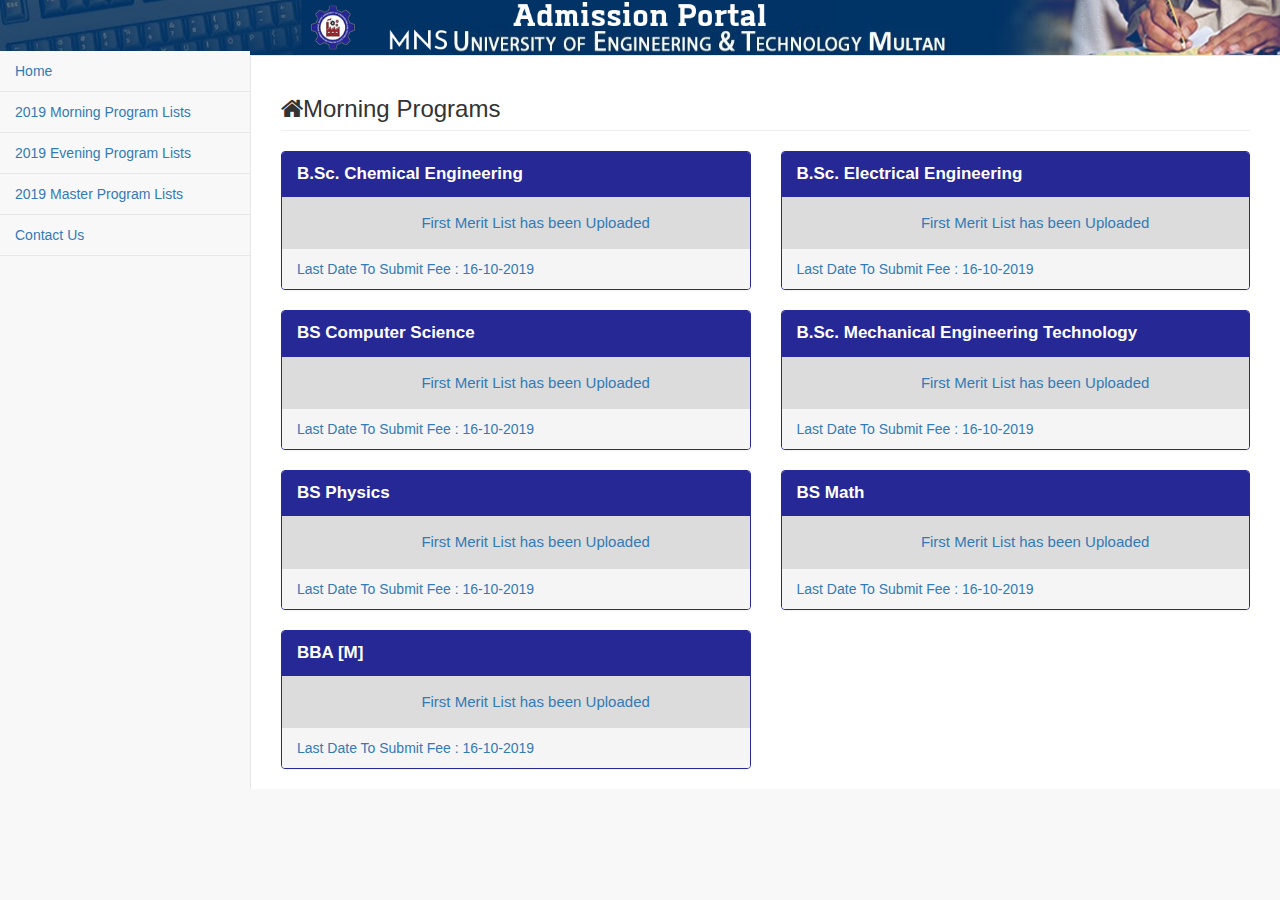
==== index.html @ c058bd69 "code prettify" ====
<html xmlns="http://www.w3.org/1999/xhtml">
<head id="Head1">
  <meta name="generator" content="HTML Tidy for HTML5 (experimental) for Windows https://github.com/w3c/tidy-html5/tree/c63cc39" />
  <meta charset="utf-8" />
  <meta http-equiv="X-UA-Compatible" content="IE=edge" />
  <meta name="viewport" content="width=device-width, initial-scale=1" />
  <meta name="description" />
  <meta name="author" />

  <title>MNS UET Admission Portal</title>
  <link href="favicon.ico" rel="shortcut icon" type="image/x" />
  <script type="text/javascript" src="./jquery.js">
</script>
  <meta name="google" value="notranslate" />
  <meta name="Discription" lang="en" content=
  "Admission MNS UET,MNS UET Admission,Admission of MNSUET,MNSUET Website,MNSUET Admission Website,Admission Website,Online Admission,Admission,mnsuet multan Admission,uet multan Admission portal,Admission Portal of MNSUET,Admission Portal" />
  <meta name="Keyword" lang="en" content="Admission of MNSUET" />
  <meta name="Keyword2" lang="en" content="MNSUET Admission" />
  <meta name="Keyword3" content="MNSUET Admission WebSite" />
  <meta name="Keyword4" lang="en" content="MNSUET Admission WebSite" />
  <meta name="Keyword5" lang="en" content="MNSUET Admission Site" />
  <meta name="Keyword6" lang="en" content="MNSUET Admission WebSite" />
  <meta name="Keyword7" lang="en" content="MNSUET Admission WebSite" />
  <meta name="Keyword38" lang="en" content="MNSUET Admission WebSite" />
  <meta name="Keyword39" lang="en" content="MNSUET Admission WebSite" />
  <meta name="Keyword30" lang="en" content="MNSUET Admission WebSite" />
  <meta name="Keyword31" lang="en" content="MNSUET Admission portal" />
  <meta property="og:title" content=" MNS UET Multan" />
  <meta property="og:image" content="https://admission.mnsuet.edu.pk/logo.png" />
  <meta property="og:type" content="website" />
  <meta property="og:url" content="https://admission.mnsuet.edu.pk" />
  <meta property="og:description" content="Undergraduate &amp; Masters Admission - MNS UET Multan" />
  <meta property="twitter:card" content="summary_large_image" />
  <style type="text/css">
/*<![CDATA[*/
  .imgChallanForm img{
      height:100px;
      width:100px;
      }
      .path
      {
          display:none;
          }
  /*]]>*/
  </style><!-- Global site tag (gtag.js) - Google Analytics -->

  <script async="" src="https://www.googletagmanager.com/gtag/js?id=UA-106781518-11">
</script>
  <script>
<![CDATA[
  window.dataLayer = window.dataLayer || [];
  function gtag(){dataLayer.push(arguments);}
  gtag('js', new Date());

  gtag('config', 'UA-106781518-11');
  ]]>
  </script>
  <script language="javascript" type="text/javascript">
//<![CDATA[

       function isNumberKey(evt) {
           var charCode = (evt.which) ? evt.which : event.keyCode
           if (charCode != 46 && charCode > 31
            && (charCode < 48 || charCode > 57))
               return false;

           return true;
       }
         
  //]]>
  </script><!-- Bootstrap Core CSS -->
  <link href="css/bootstrap.min.css" rel="stylesheet" /><!-- MetisMenu CSS -->
  <link href="css/metisMenu.min.css" rel="stylesheet" /><!-- Custom CSS -->
  <link href="css/alicss.css" rel="stylesheet" /><!-- Morris Charts CSS -->
  <link href="css/morris.css" rel="stylesheet" /><!-- Custom Fonts -->
  <link href="icon/css/font-awesome.min.css" rel="stylesheet" />
</head>

<body>
  <form method="post" action="./Default.aspx" id="form1">
    <div id="wrapper">
      <nav class="navbar navbar-default navbar-static-top" role="navigation" style="margin-bottom: 0">
        <div class="navbar-header">
          <span><img src="./alihusnain.png" style="width: 100%;" alt="MNS UET Multan" /></span>
        </div><!-- /.navbar-top-links -->

        <div class="navbar-default sidebar" role="navigation">
          <div class="sidebar-nav navbar-collapse">
            <ul class="nav" id="side-menu">
              <li class=" hidden sidebar-search">
                <div class="input-group custom-search-form"></div><!-- /input-group -->
              </li>

              <li>
                <a href="index.html">Home</a>
              </li>

              <li>
                <a href="index.html">2019 Morning Program Lists</a>
              </li>

              <li>
                <a href="evening.html">2019 Evening Program Lists</a>
              </li>

              <li>
                <a href="msc.html">2019 Master Program Lists</a>
              </li>

              <li>
                <a href="https://chemical.mnsuet.edu.pk/contact/">Contact Us</a>
              </li>
            </ul>
          </div>
        </div>
      </nav><!-- /.sidebar-collapse -->
    </div>

    <div class="main">
      <div id="page-wrapper">
        <div class="row">
          <div class="col-lg-12 col-md-12">
            <h3 class="page-header"><i class="fa fa-home"><span style="font-family:Arial">Morning Programs</span></i></h3>
          </div><!-- /.col-lg-12 -->
        </div>

        <div class="row">
          <!-- /.startbox -->

          <div class="col-lg-6 col-md-6">
            <div class="panel panel-green">
              <div class="panel-heading" style="font-size:17px; font-weight:bold">
                B.Sc. Chemical Engineering
              </div>

              <div class="panel-body" style="background:gainsboro;">
                <div class="col-xs-3"></div>

                <div class="col-xs-9 text-left">
                  <div style="font-size: 15px;">
                    <a href="https://github.com/alihusnainarshad/admissionportal/raw/master/1/merit_list%20chemical%20engg.pdf"
                    target="_blank">First Merit List has been Uploaded</a><br />
                  </div>
                </div>
              </div>

              <div class="panel-footer" style="color: #337ab7;">
                <span class="pull-left">Last Date To Submit Fee : 16-10-2019</span>

                <div class="clearfix"></div>
              </div>
            </div>
          </div><!-- /.endbox -->
          <!-- /.startbox -->

          <div class="col-lg-6 col-md-6">
            <div class="panel panel-green">
              <div class="panel-heading" style="font-size:17px; font-weight:bold">
                B.Sc. Electrical Engineering
              </div>

              <div class="panel-body" style="background:gainsboro;">
                <div class="col-xs-3"></div>

                <div class="col-xs-9 text-left">
                  <div style="font-size: 15px;">
                    <a href="https://github.com/alihusnainarshad/admissionportal/raw/master/1/merit_list%20electrical%20engg.pdf"
                    target="_blank">First Merit List has been Uploaded</a><br />
                  </div>
                </div>
              </div>

              <div class="panel-footer" style="color: #337ab7;">
                <span class="pull-left">Last Date To Submit Fee : 16-10-2019</span>

                <div class="clearfix"></div>
              </div>
            </div>
          </div><!-- /.endbox -->
          <!-- /.startbox -->

          <div class="col-lg-6 col-md-6">
            <div class="panel panel-green">
              <div class="panel-heading" style="font-size:17px; font-weight:bold">
                BS Computer Science
              </div>

              <div class="panel-body" style="background:gainsboro;">
                <div class="col-xs-3"></div>

                <div class="col-xs-9 text-left">
                  <div style="font-size: 15px;">
                    <a href="https://github.com/alihusnainarshad/admissionportal/raw/master/1/merit_list%20bscs%20m.pdf" target=
                    "_blank">First Merit List has been Uploaded</a><br />
                  </div>
                </div>
              </div>

              <div class="panel-footer" style="color: #337ab7;">
                <span class="pull-left">Last Date To Submit Fee : 16-10-2019</span>

                <div class="clearfix"></div>
              </div>
            </div>
          </div><!-- /.endbox -->
          <!-- /.startbox -->

          <div class="col-lg-6 col-md-6">
            <div class="panel panel-green">
              <div class="panel-heading" style="font-size:17px; font-weight:bold">
                B.Sc. Mechanical Engineering Technology
              </div>

              <div class="panel-body" style="background:gainsboro;">
                <div class="col-xs-3"></div>

                <div class="col-xs-9 text-left">
                  <div style="font-size: 15px;">
                    <a href="https://github.com/alihusnainarshad/admissionportal/raw/master/1/merit_list%20bsc%20mech%20tech.pdf"
                    target="_blank">First Merit List has been Uploaded</a><br />
                  </div>
                </div>
              </div>

              <div class="panel-footer" style="color: #337ab7;">
                <span class="pull-left">Last Date To Submit Fee : 16-10-2019</span>

                <div class="clearfix"></div>
              </div>
            </div>
          </div><!-- /.endbox -->
          <!-- /.startbox -->

          <div class="col-lg-6 col-md-6">
            <div class="panel panel-green">
              <div class="panel-heading" style="font-size:17px; font-weight:bold">
                BS Physics
              </div>

              <div class="panel-body" style="background:gainsboro;">
                <div class="col-xs-3"></div>

                <div class="col-xs-9 text-left">
                  <div style="font-size: 15px;">
                    <a href="https://github.com/alihusnainarshad/admissionportal/raw/master/1/merit_list%20bs%20physics.pdf"
                    target="_blank">First Merit List has been Uploaded</a><br />
                  </div>
                </div>
              </div>

              <div class="panel-footer" style="color: #337ab7;">
                <span class="pull-left">Last Date To Submit Fee : 16-10-2019</span>

                <div class="clearfix"></div>
              </div>
            </div>
          </div><!-- /.endbox -->
          <!-- /.startbox -->

          <div class="col-lg-6 col-md-6">
            <div class="panel panel-green">
              <div class="panel-heading" style="font-size:17px; font-weight:bold">
                BS Math
              </div>

              <div class="panel-body" style="background:gainsboro;">
                <div class="col-xs-3"></div>

                <div class="col-xs-9 text-left">
                  <div style="font-size: 15px;">
                    <a href="https://github.com/alihusnainarshad/admissionportal/raw/master/1/merit_list%20bs%20maths.pdf" target=
                    "_blank">First Merit List has been Uploaded</a><br />
                  </div>
                </div>
              </div>

              <div class="panel-footer" style="color: #337ab7;">
                <span class="pull-left">Last Date To Submit Fee : 16-10-2019</span>

                <div class="clearfix"></div>
              </div>
            </div>
          </div><!-- /.endbox -->
          <!-- /.startbox -->

          <div class="col-lg-6 col-md-6">
            <div class="panel panel-green">
              <div class="panel-heading" style="font-size:17px; font-weight:bold">
                BBA [M]
              </div>

              <div class="panel-body" style="background:gainsboro;">
                <div class="col-xs-3"></div>

                <div class="col-xs-9 text-left">
                  <div style="font-size: 15px;">
                    <a href="https://github.com/alihusnainarshad/admissionportal/raw/master/1/merit_list%20bba.pdf" target=
                    "_blank">First Merit List has been Uploaded</a><br />
                  </div>
                </div>
              </div>

              <div class="panel-footer" style="color: #337ab7;">
                <span class="pull-left">Last Date To Submit Fee : 16-10-2019</span>

                <div class="clearfix"></div>
              </div>
            </div>
          </div><!-- /.endbox -->
        </div>
      </div>
    </div>
  </form>
</body>
</html>
---- css/metisMenu.min.css ----
.arrow{float:right;line-height:1.42857}.glyphicon.arrow:before{content:"\e079"}.active>a>.glyphicon.arrow:before{content:"\e114"}.fa.arrow:before{content:"\f104"}.active>a>.fa.arrow:before{content:"\f107"}.plus-times{float:right}.fa.plus-times:before{content:"\f067"}.active>a>.fa.plus-times{filter:progid:DXImageTransform.Microsoft.BasicImage(rotation=1);-webkit-transform:rotate(45deg);-moz-transform:rotate(45deg);-ms-transform:rotate(45deg);-o-transform:rotate(45deg);transform:rotate(45deg)}.plus-minus{float:right}.fa.plus-minus:before{content:"\f067"}.active>a>.fa.plus-minus:before{content:"\f068"}
.blink {
  animation: blink-animation 1s steps(5, start) infinite;
  -webkit-animation: blink-animation 1s steps(5, start) infinite;
}
@keyframes blink-animation {
  to {
    visibility: hidden;
  }
}
@-webkit-keyframes blink-animation {
  to {
    visibility: hidden;
  }
}
---- css/alicss.css ----
/*!
 * Start Bootstrap - SB Admin 2 v3.3.7+1 (http://startbootstrap.com/template-overviews/sb-admin-2)
 * Copyright 2013-2016 Start Bootstrap
 * Licensed under MIT (https://github.com/BlackrockDigital/startbootstrap/blob/gh-pages/LICENSE)
 */
body {
  background-color: #f8f8f8;
}
#wrapper {
  width: 100%;
}
#page-wrapper {
  padding: 0 15px;
  min-height: 568px;
  background-color: white;
}
@media (min-width: 768px) {
  #page-wrapper {
    position: inherit;
    margin: 0 0 0 250px;
    padding: 0 30px;
    border-left: 1px solid #e7e7e7;
  }
}
.navbar-top-links {
  margin-right: 0;
}
.navbar-top-links li {
  display: inline-block;
}
.navbar-top-links li:last-child {
  margin-right: 15px;
}
.navbar-top-links li a {
  padding: 15px;
  min-height: 50px;
}
.navbar-top-links .dropdown-menu li {
  display: block;
}
.navbar-top-links .dropdown-menu li:last-child {
  margin-right: 0;
}
.navbar-top-links .dropdown-menu li a {
  padding: 3px 20px;
  min-height: 0;
}
.navbar-top-links .dropdown-menu li a div {
  white-space: normal;
}
.navbar-top-links .dropdown-messages,
.navbar-top-links .dropdown-tasks,
.navbar-top-links .dropdown-alerts {
  width: 310px;
  min-width: 0;
}
.navbar-top-links .dropdown-messages {
  margin-left: 5px;
}
.navbar-top-links .dropdown-tasks {
  margin-left: -59px;
}
.navbar-top-links .dropdown-alerts {
  margin-left: -123px;
}
.navbar-top-links .dropdown-user {
  right: 0;
  left: auto;
}
.sidebar .sidebar-nav.navbar-collapse {
  padding-left: 0;
  padding-right: 0;
}
.sidebar .sidebar-search {
  padding: 15px;
}
.sidebar ul li {
  border-bottom: 1px solid #e7e7e7;
}
.sidebar ul li a.active {
  background-color: #eeeeee;
}
.sidebar .arrow {
  float: right;
}
.sidebar .fa.arrow:before {
  content: "\f104";
}
.sidebar .active > a > .fa.arrow:before {
  content: "\f107";
}
.sidebar .nav-second-level li,
.sidebar .nav-third-level li {
  border-bottom: none !important;
}
.sidebar .nav-second-level li a {
  padding-left: 37px;
}
.sidebar .nav-third-level li a {
  padding-left: 52px;
}
@media (min-width: 768px) {
  .sidebar {
    z-index: 1;
    position: absolute;
    width: 250px;
    margin-top: 51px;
  }
  .navbar-top-links .dropdown-messages,
  .navbar-top-links .dropdown-tasks,
  .navbar-top-links .dropdown-alerts {
    margin-left: auto;
  }
}
.btn-outline {
  color: inherit;
  background-color: transparent;
  transition: all .5s;
}
.btn-primary.btn-outline {
  color: #428bca;
}
.btn-success.btn-outline {
  color: #5cb85c;
}
.btn-info.btn-outline {
  color: #5bc0de;
}
.btn-warning.btn-outline {
  color: #f0ad4e;
}
.btn-danger.btn-outline {
  color: #d9534f;
}
.btn-primary.btn-outline:hover,
.btn-success.btn-outline:hover,
.btn-info.btn-outline:hover,
.btn-warning.btn-outline:hover,
.btn-danger.btn-outline:hover {
  color: white;
}
.chat {
  margin: 0;
  padding: 0;
  list-style: none;
}
.chat li {
  margin-bottom: 10px;
  padding-bottom: 5px;
  border-bottom: 1px dotted #999999;
}
.chat li.left .chat-body {
  margin-left: 60px;
}
.chat li.right .chat-body {
  margin-right: 60px;
}
.chat li .chat-body p {
  margin: 0;
}
.panel .slidedown .glyphicon,
.chat .glyphicon {
  margin-right: 5px;
}
.chat-panel .panel-body {
  height: 350px;
  overflow-y: scroll;
}
.login-panel {
  margin-top: 25%;
}
.flot-chart {
  display: block;
  height: 400px;
}
.flot-chart-content {
  width: 100%;
  height: 100%;
}
table.dataTable thead .sorting,
table.dataTable thead .sorting_asc,
table.dataTable thead .sorting_desc,
table.dataTable thead .sorting_asc_disabled,
table.dataTable thead .sorting_desc_disabled {
  background: transparent;
}
table.dataTable thead .sorting_asc:after {
  content: "\f0de";
  float: right;
  font-family: fontawesome;
}
table.dataTable thead .sorting_desc:after {
  content: "\f0dd";
  float: right;
  font-family: fontawesome;
}
table.dataTable thead .sorting:after {
  content: "\f0dc";
  float: right;
  font-family: fontawesome;
  color: rgba(50, 50, 50, 0.5);
}
.btn-circle {
  width: 30px;
  height: 30px;
  padding: 6px 0;
  border-radius: 15px;
  text-align: center;
  font-size: 12px;
  line-height: 1.428571429;
}
.btn-circle.btn-lg {
  width: 50px;
  height: 50px;
  padding: 10px 16px;
  border-radius: 25px;
  font-size: 18px;
  line-height: 1.33;
}
.btn-circle.btn-xl {
  width: 70px;
  height: 70px;
  padding: 10px 16px;
  border-radius: 35px;
  font-size: 24px;
  line-height: 1.33;
}
.show-grid [class^="col-"] {
  padding-top: 10px;
  padding-bottom: 10px;
  border: 1px solid #ddd;
  background-color: #eee !important;
}
.show-grid {
  margin: 15px 0;
}
.huge {
  font-size: 40px;
}
.panel-green {
  border-color: #262895;
}
.panel-green > .panel-heading {
  border-color: #262895;
  color: white;
  background-color: #262895;
}
.panel-green > a {
  color: #262895;
}
.panel-green > a:hover {
  color: #3d8b3d;
}
.panel-red {
  border-color: #d9534f;
}
.panel-red > .panel-heading {
  border-color: #d9534f;
  color: white;
  background-color: #d9534f;
}
.panel-red > a {
  color: #d9534f;
}
.panel-red > a:hover {
  color: #b52b27;
}
.panel-yellow {
  border-color: #f0ad4e;
}
.panel-yellow > .panel-heading {
  border-color: #f0ad4e;
  color: white;
  background-color: #f0ad4e;
}
.panel-yellow > a {
  color: #f0ad4e;
}
.panel-yellow > a:hover {
  color: #df8a13;
}
.timeline {
  position: relative;
  padding: 20px 0 20px;
  list-style: none;
}
.timeline:before {
  content: " ";
  position: absolute;
  top: 0;
  bottom: 0;
  left: 50%;
  width: 3px;
  margin-left: -1.5px;
  background-color: #eeeeee;
}
.timeline > li {
  position: relative;
  margin-bottom: 20px;
}
.timeline > li:before,
.timeline > li:after {
  content: " ";
  display: table;
}
.timeline > li:after {
  clear: both;
}
.timeline > li:before,
.timeline > li:after {
  content: " ";
  display: table;
}
.timeline > li:after {
  clear: both;
}
.timeline > li > .timeline-panel {
  float: left;
  position: relative;
  width: 46%;
  padding: 20px;
  border: 1px solid #d4d4d4;
  border-radius: 2px;
  -webkit-box-shadow: 0 1px 6px rgba(0, 0, 0, 0.175);
  box-shadow: 0 1px 6px rgba(0, 0, 0, 0.175);
}
.timeline > li > .timeline-panel:before {
  content: " ";
  display: inline-block;
  position: absolute;
  top: 26px;
  right: -15px;
  border-top: 15px solid transparent;
  border-right: 0 solid #ccc;
  border-bottom: 15px solid transparent;
  border-left: 15px solid #ccc;
}
.timeline > li > .timeline-panel:after {
  content: " ";
  display: inline-block;
  position: absolute;
  top: 27px;
  right: -14px;
  border-top: 14px solid transparent;
  border-right: 0 solid #fff;
  border-bottom: 14px solid transparent;
  border-left: 14px solid #fff;
}
.timeline > li > .timeline-badge {
  z-index: 100;
  position: absolute;
  top: 16px;
  left: 50%;
  width: 50px;
  height: 50px;
  margin-left: -25px;
  border-radius: 50% 50% 50% 50%;
  text-align: center;
  font-size: 1.4em;
  line-height: 50px;
  color: #fff;
  background-color: #999999;
}
.timeline > li.timeline-inverted > .timeline-panel {
  float: right;
}
.timeline > li.timeline-inverted > .timeline-panel:before {
  right: auto;
  left: -15px;
  border-right-width: 15px;
  border-left-width: 0;
}
.timeline > li.timeline-inverted > .timeline-panel:after {
  right: auto;
  left: -14px;
  border-right-width: 14px;
  border-left-width: 0;
}
.timeline-badge.primary {
  background-color: #2e6da4 !important;
}
.timeline-badge.success {
  background-color: #3f903f !important;
}
.timeline-badge.warning {
  background-color: #f0ad4e !important;
}
.timeline-badge.danger {
  background-color: #d9534f !important;
}
.timeline-badge.info {
  background-color: #5bc0de !important;
}
.timeline-title {
  margin-top: 0;
  color: inherit;
}
.timeline-body > p,
.timeline-body > ul {
  margin-bottom: 0;
}
.timeline-body > p + p {
  margin-top: 5px;
}
@media (max-width: 767px) {
  ul.timeline:before {
    left: 40px;
  }
  ul.timeline > li > .timeline-panel {
    width: calc(10%);
    width: -moz-calc(10%);
    width: -webkit-calc(10%);
  }
  ul.timeline > li > .timeline-badge {
    top: 16px;
    left: 15px;
    margin-left: 0;
  }
  ul.timeline > li > .timeline-panel {
    float: right;
  }
  ul.timeline > li > .timeline-panel:before {
    right: auto;
    left: -15px;
    border-right-width: 15px;
    border-left-width: 0;
  }
  ul.timeline > li > .timeline-panel:after {
    right: auto;
    left: -14px;
    border-right-width: 14px;
    border-left-width: 0;
  }
}
---- css/morris.css ----
.morris-hover{position:absolute;z-index:1000}.morris-hover.morris-default-style{border-radius:10px;padding:6px;color:#666;background:rgba(255,255,255,0.8);border:solid 2px rgba(230,230,230,0.8);font-family:sans-serif;font-size:12px;text-align:center}.morris-hover.morris-default-style .morris-hover-row-label{font-weight:bold;margin:0.25em 0}
.morris-hover.morris-default-style .morris-hover-point{white-space:nowrap;margin:0.1em 0}
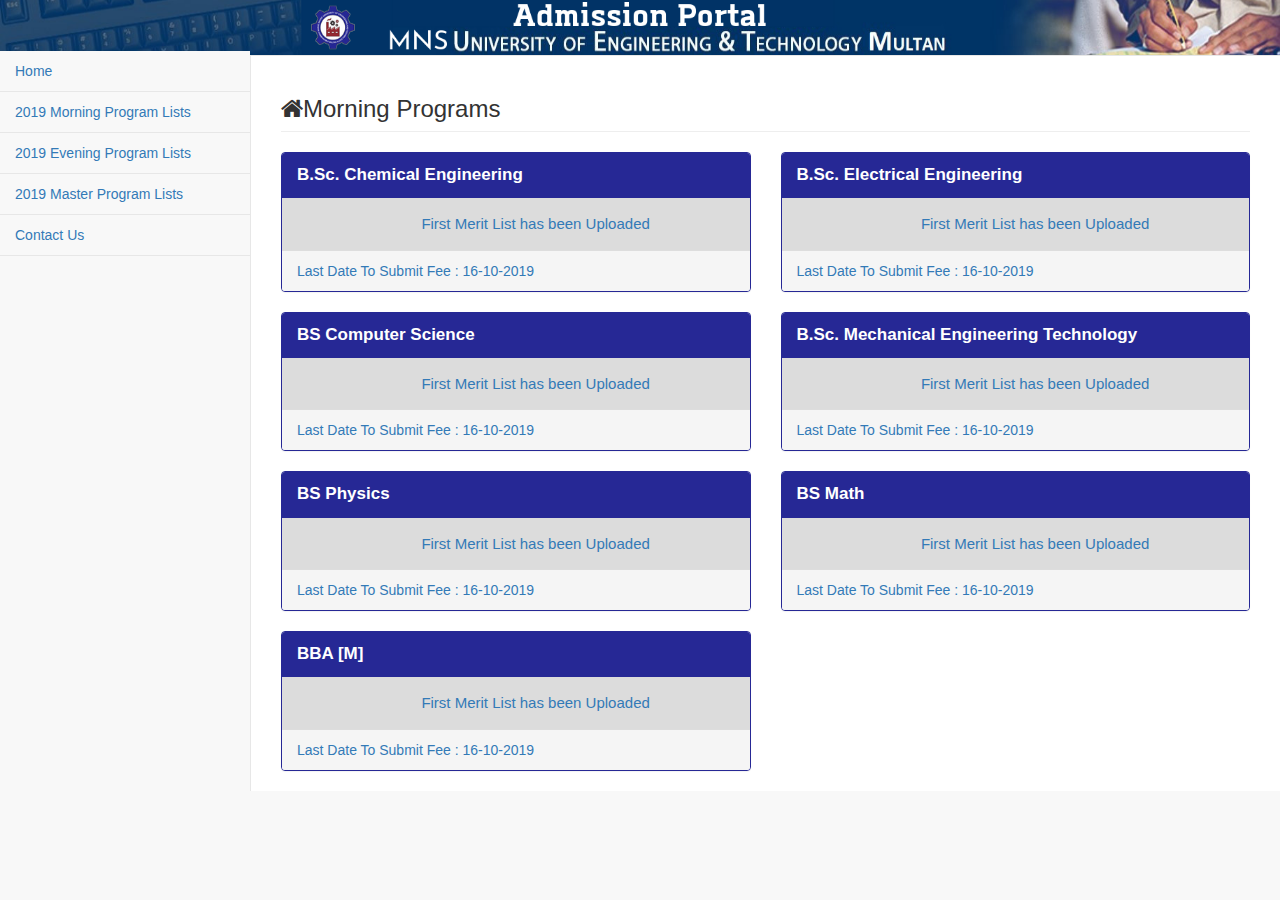
==== commit d2096b77: "mmm" ====
--- a/index.html
+++ b/index.html
@@ -1,3 +1,5 @@
+<!DOCTYPE html>
+
 <html xmlns="http://www.w3.org/1999/xhtml">
 <head id="Head1">
   <meta name="generator" content="HTML Tidy for HTML5 (experimental) for Windows https://github.com/w3c/tidy-html5/tree/c63cc39" />
@@ -13,18 +15,19 @@
 </script>
   <meta name="google" value="notranslate" />
   <meta name="Discription" lang="en" content=
-  "Admission MNS UET,MNS UET Admission,Admission of MNSUET,MNSUET Website,MNSUET Admission Website,Admission Website,Online Admission,Admission,mnsuet multan Admission,uet multan Admission portal,Admission Portal of MNSUET,Admission Portal" />
-  <meta name="Keyword" lang="en" content="Admission of MNSUET" />
-  <meta name="Keyword2" lang="en" content="MNSUET Admission" />
+  "Admission MNS UET,MNS UET Admission,Admission of MNSUET,MNSUET Website,MNSUET Admission Website,Admission Website,Online Admission,Admission,mnsuet multan Admission,uet multan Admission portal,Admission Portal of MNSUET,Admission Portal"
+  xml:lang="en" />
+  <meta name="Keyword" lang="en" content="Admission of MNSUET" xml:lang="en" />
+  <meta name="Keyword2" lang="en" content="MNSUET Admission" xml:lang="en" />
   <meta name="Keyword3" content="MNSUET Admission WebSite" />
-  <meta name="Keyword4" lang="en" content="MNSUET Admission WebSite" />
-  <meta name="Keyword5" lang="en" content="MNSUET Admission Site" />
-  <meta name="Keyword6" lang="en" content="MNSUET Admission WebSite" />
-  <meta name="Keyword7" lang="en" content="MNSUET Admission WebSite" />
-  <meta name="Keyword38" lang="en" content="MNSUET Admission WebSite" />
-  <meta name="Keyword39" lang="en" content="MNSUET Admission WebSite" />
-  <meta name="Keyword30" lang="en" content="MNSUET Admission WebSite" />
-  <meta name="Keyword31" lang="en" content="MNSUET Admission portal" />
+  <meta name="Keyword4" lang="en" content="MNSUET Admission WebSite" xml:lang="en" />
+  <meta name="Keyword5" lang="en" content="MNSUET Admission Site" xml:lang="en" />
+  <meta name="Keyword6" lang="en" content="MNSUET Admission WebSite" xml:lang="en" />
+  <meta name="Keyword7" lang="en" content="MNSUET Admission WebSite" xml:lang="en" />
+  <meta name="Keyword38" lang="en" content="MNSUET Admission WebSite" xml:lang="en" />
+  <meta name="Keyword39" lang="en" content="MNSUET Admission WebSite" xml:lang="en" />
+  <meta name="Keyword30" lang="en" content="MNSUET Admission WebSite" xml:lang="en" />
+  <meta name="Keyword31" lang="en" content="MNSUET Admission portal" xml:lang="en" />
   <meta property="og:title" content=" MNS UET Multan" />
   <meta property="og:image" content="https://admission.mnsuet.edu.pk/logo.png" />
   <meta property="og:type" content="website" />
@@ -77,7 +80,7 @@
 </head>
 
 <body>
-  <form method="post" action="./Default.aspx" id="form1">
+  <form method="post" action="./Default.aspx" id="form1" name="form1">
     <div id="wrapper">
       <nav class="navbar navbar-default navbar-static-top" role="navigation" style="margin-bottom: 0">
         <div class="navbar-header">
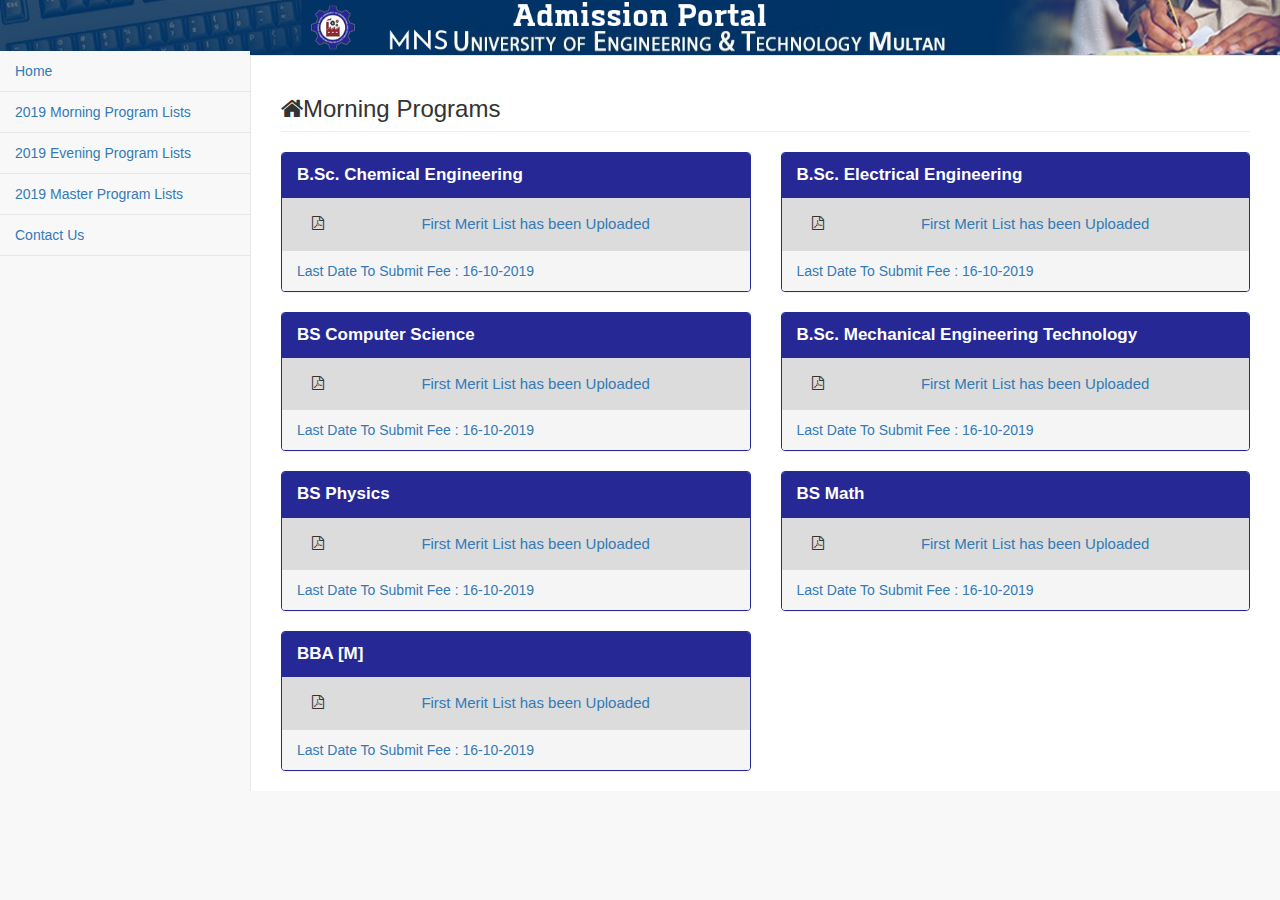
==== commit 83c2c72a: "icon added" ====
--- a/index.html
+++ b/index.html
@@ -2,7 +2,7 @@
 
 <html xmlns="http://www.w3.org/1999/xhtml">
 <head id="Head1">
-  <meta name="generator" content="HTML Tidy for HTML5 (experimental) for Windows https://github.com/w3c/tidy-html5/tree/c63cc39" />
+
   <meta charset="utf-8" />
   <meta http-equiv="X-UA-Compatible" content="IE=edge" />
   <meta name="viewport" content="width=device-width, initial-scale=1" />
@@ -137,7 +137,7 @@
               </div>
 
               <div class="panel-body" style="background:gainsboro;">
-                <div class="col-xs-3"></div>
+                <div class="col-xs-3"><i class="fa fa-file-pdf-o" aria-hidden="true"></i></div>
 
                 <div class="col-xs-9 text-left">
                   <div style="font-size: 15px;">
@@ -163,7 +163,7 @@
               </div>
 
               <div class="panel-body" style="background:gainsboro;">
-                <div class="col-xs-3"></div>
+                <div class="col-xs-3"><i class="fa fa-file-pdf-o" aria-hidden="true"></i></div>
 
                 <div class="col-xs-9 text-left">
                   <div style="font-size: 15px;">
@@ -189,7 +189,7 @@
               </div>
 
               <div class="panel-body" style="background:gainsboro;">
-                <div class="col-xs-3"></div>
+                <div class="col-xs-3"><i class="fa fa-file-pdf-o" aria-hidden="true"></i></div>
 
                 <div class="col-xs-9 text-left">
                   <div style="font-size: 15px;">
@@ -215,7 +215,7 @@
               </div>
 
               <div class="panel-body" style="background:gainsboro;">
-                <div class="col-xs-3"></div>
+                <div class="col-xs-3"><i class="fa fa-file-pdf-o" aria-hidden="true"></i></div>
 
                 <div class="col-xs-9 text-left">
                   <div style="font-size: 15px;">
@@ -241,7 +241,7 @@
               </div>
 
               <div class="panel-body" style="background:gainsboro;">
-                <div class="col-xs-3"></div>
+                <div class="col-xs-3"><i class="fa fa-file-pdf-o" aria-hidden="true"></i></div>
 
                 <div class="col-xs-9 text-left">
                   <div style="font-size: 15px;">
@@ -267,7 +267,7 @@
               </div>
 
               <div class="panel-body" style="background:gainsboro;">
-                <div class="col-xs-3"></div>
+                <div class="col-xs-3"><i class="fa fa-file-pdf-o" aria-hidden="true"></i></div>
 
                 <div class="col-xs-9 text-left">
                   <div style="font-size: 15px;">
@@ -293,7 +293,7 @@
               </div>
 
               <div class="panel-body" style="background:gainsboro;">
-                <div class="col-xs-3"></div>
+                <div class="col-xs-3"><i class="fa fa-file-pdf-o" aria-hidden="true"></i></div>
 
                 <div class="col-xs-9 text-left">
                   <div style="font-size: 15px;">
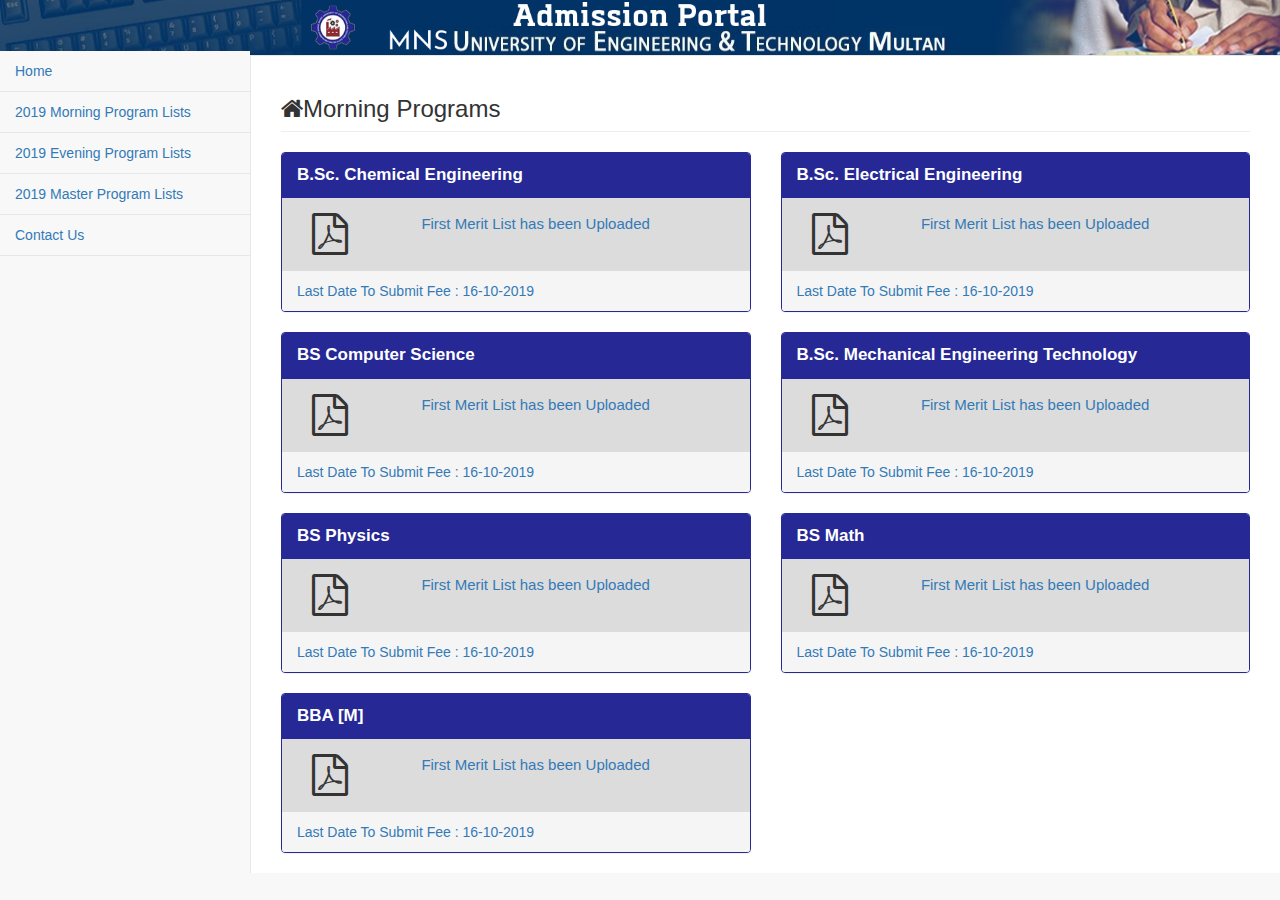
==== commit 75fee08a: "large icon" ====
--- a/index.html
+++ b/index.html
@@ -137,7 +137,7 @@
               </div>
 
               <div class="panel-body" style="background:gainsboro;">
-                <div class="col-xs-3"><i class="fa fa-file-pdf-o" aria-hidden="true"></i></div>
+                <div class="col-xs-3"><i class="fa fa-file-pdf-o fa-3x" aria-hidden="true"></i></div>
 
                 <div class="col-xs-9 text-left">
                   <div style="font-size: 15px;">
@@ -163,7 +163,7 @@
               </div>
 
               <div class="panel-body" style="background:gainsboro;">
-                <div class="col-xs-3"><i class="fa fa-file-pdf-o" aria-hidden="true"></i></div>
+                <div class="col-xs-3"><i class="fa fa-file-pdf-o fa-3x" aria-hidden="true"></i></div>
 
                 <div class="col-xs-9 text-left">
                   <div style="font-size: 15px;">
@@ -189,7 +189,7 @@
               </div>
 
               <div class="panel-body" style="background:gainsboro;">
-                <div class="col-xs-3"><i class="fa fa-file-pdf-o" aria-hidden="true"></i></div>
+                <div class="col-xs-3"><i class="fa fa-file-pdf-o fa-3x" aria-hidden="true"></i></div>
 
                 <div class="col-xs-9 text-left">
                   <div style="font-size: 15px;">
@@ -215,7 +215,7 @@
               </div>
 
               <div class="panel-body" style="background:gainsboro;">
-                <div class="col-xs-3"><i class="fa fa-file-pdf-o" aria-hidden="true"></i></div>
+                <div class="col-xs-3"><i class="fa fa-file-pdf-o fa-3x" aria-hidden="true"></i></div>
 
                 <div class="col-xs-9 text-left">
                   <div style="font-size: 15px;">
@@ -241,7 +241,7 @@
               </div>
 
               <div class="panel-body" style="background:gainsboro;">
-                <div class="col-xs-3"><i class="fa fa-file-pdf-o" aria-hidden="true"></i></div>
+                <div class="col-xs-3"><i class="fa fa-file-pdf-o fa-3x" aria-hidden="true"></i></div>
 
                 <div class="col-xs-9 text-left">
                   <div style="font-size: 15px;">
@@ -267,7 +267,7 @@
               </div>
 
               <div class="panel-body" style="background:gainsboro;">
-                <div class="col-xs-3"><i class="fa fa-file-pdf-o" aria-hidden="true"></i></div>
+                <div class="col-xs-3"><i class="fa fa-file-pdf-o fa-3x" aria-hidden="true"></i></div>
 
                 <div class="col-xs-9 text-left">
                   <div style="font-size: 15px;">
@@ -293,7 +293,7 @@
               </div>
 
               <div class="panel-body" style="background:gainsboro;">
-                <div class="col-xs-3"><i class="fa fa-file-pdf-o" aria-hidden="true"></i></div>
+                <div class="col-xs-3"><i class="fa fa-file-pdf-o fa-3x" aria-hidden="true"></i></div>
 
                 <div class="col-xs-9 text-left">
                   <div style="font-size: 15px;">
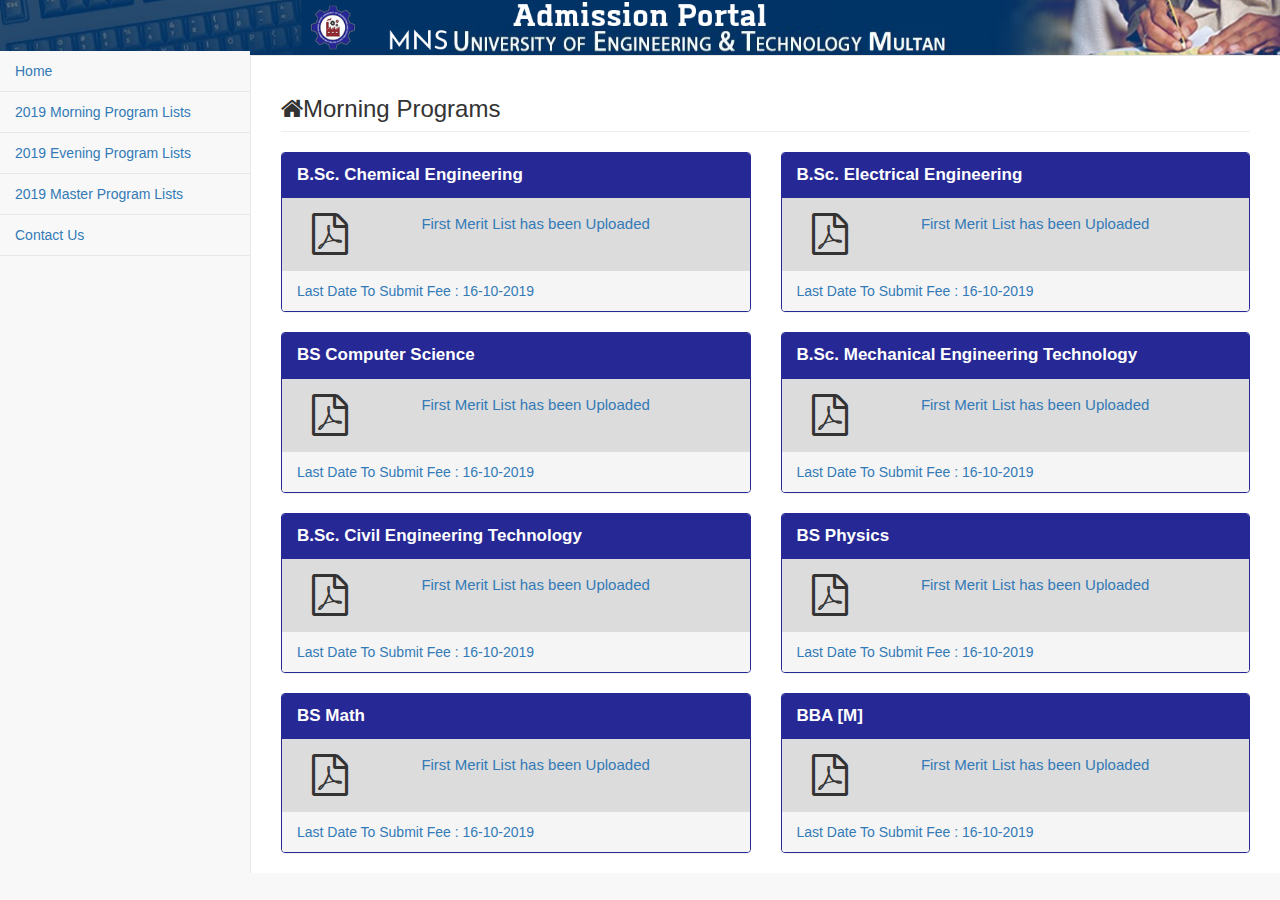
==== commit 85a26925: "v" ====
--- a/index.html
+++ b/index.html
@@ -232,6 +232,34 @@
               </div>
             </div>
           </div><!-- /.endbox -->
+		  
+		  <!-- /.startbox -->
+
+          <div class="col-lg-6 col-md-6">
+            <div class="panel panel-green">
+              <div class="panel-heading" style="font-size:17px; font-weight:bold">
+                B.Sc. Civil Engineering Technology
+              </div>
+
+              <div class="panel-body" style="background:gainsboro;">
+                <div class="col-xs-3"><i class="fa fa-file-pdf-o fa-3x" aria-hidden="true"></i></div>
+
+                <div class="col-xs-9 text-left">
+                  <div style="font-size: 15px;">
+                    <a href="https://github.com/alihusnainarshad/admissionportal/raw/master/1/merit_list%20civil%20tech.pdf" target=
+                    "_blank">First Merit List has been Uploaded</a><br />
+                  </div>
+                </div>
+              </div>
+
+              <div class="panel-footer" style="color: #337ab7;">
+                <span class="pull-left">Last Date To Submit Fee : 16-10-2019</span>
+
+                <div class="clearfix"></div>
+              </div>
+            </div>
+          </div><!-- /.endbox -->
+		  
           <!-- /.startbox -->
 
           <div class="col-lg-6 col-md-6">
@@ -258,6 +286,8 @@
               </div>
             </div>
           </div><!-- /.endbox -->
+		  
+		  
           <!-- /.startbox -->
 
           <div class="col-lg-6 col-md-6">
@@ -284,6 +314,7 @@
               </div>
             </div>
           </div><!-- /.endbox -->
+		  
           <!-- /.startbox -->
 
           <div class="col-lg-6 col-md-6">
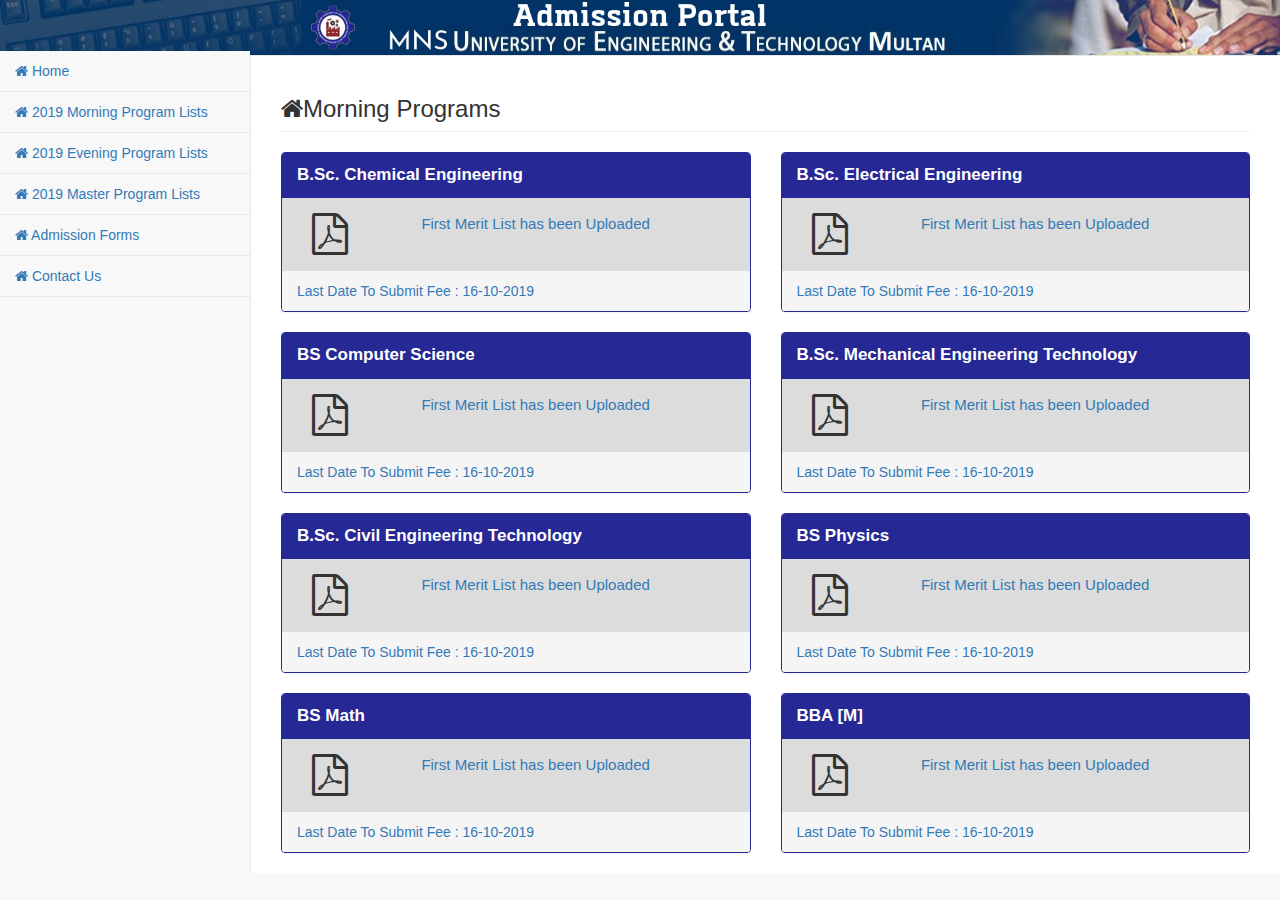
==== commit 61e1e4fa: "b" ====
--- a/index.html
+++ b/index.html
@@ -95,23 +95,26 @@
               </li>
 
               <li>
-                <a href="index.html">Home</a>
-              </li>
-
-              <li>
-                <a href="index.html">2019 Morning Program Lists</a>
-              </li>
-
-              <li>
-                <a href="evening.html">2019 Evening Program Lists</a>
-              </li>
-
-              <li>
-                <a href="msc.html">2019 Master Program Lists</a>
-              </li>
-
-              <li>
-                <a href="https://chemical.mnsuet.edu.pk/contact/">Contact Us</a>
+                <a href="index.html"><i class="fa fa-home" aria-hidden="true"></i> Home</a>
+              </li>
+
+              <li>
+               <a href="index.html"><i class="fa fa-home" aria-hidden="true"></i> 2019 Morning Program Lists</a>
+              </li>
+
+              <li>
+                <a href="evening.html"><i class="fa fa-home" aria-hidden="true"></i> 2019 Evening Program Lists</a>
+              </li>
+
+              <li>
+                <a href="msc.html"><i class="fa fa-home" aria-hidden="true"></i> 2019 Master Program Lists</a>
+              </li>
+			  <li>
+                <a href="forms.html"><i class="fa fa-home" aria-hidden="true"></i> Admission Forms </a>
+              </li>
+
+              <li>
+                <a href="https://chemical.mnsuet.edu.pk/contact/"><i class="fa fa-home" aria-hidden="true"></i> Contact Us</a>
               </li>
             </ul>
           </div>
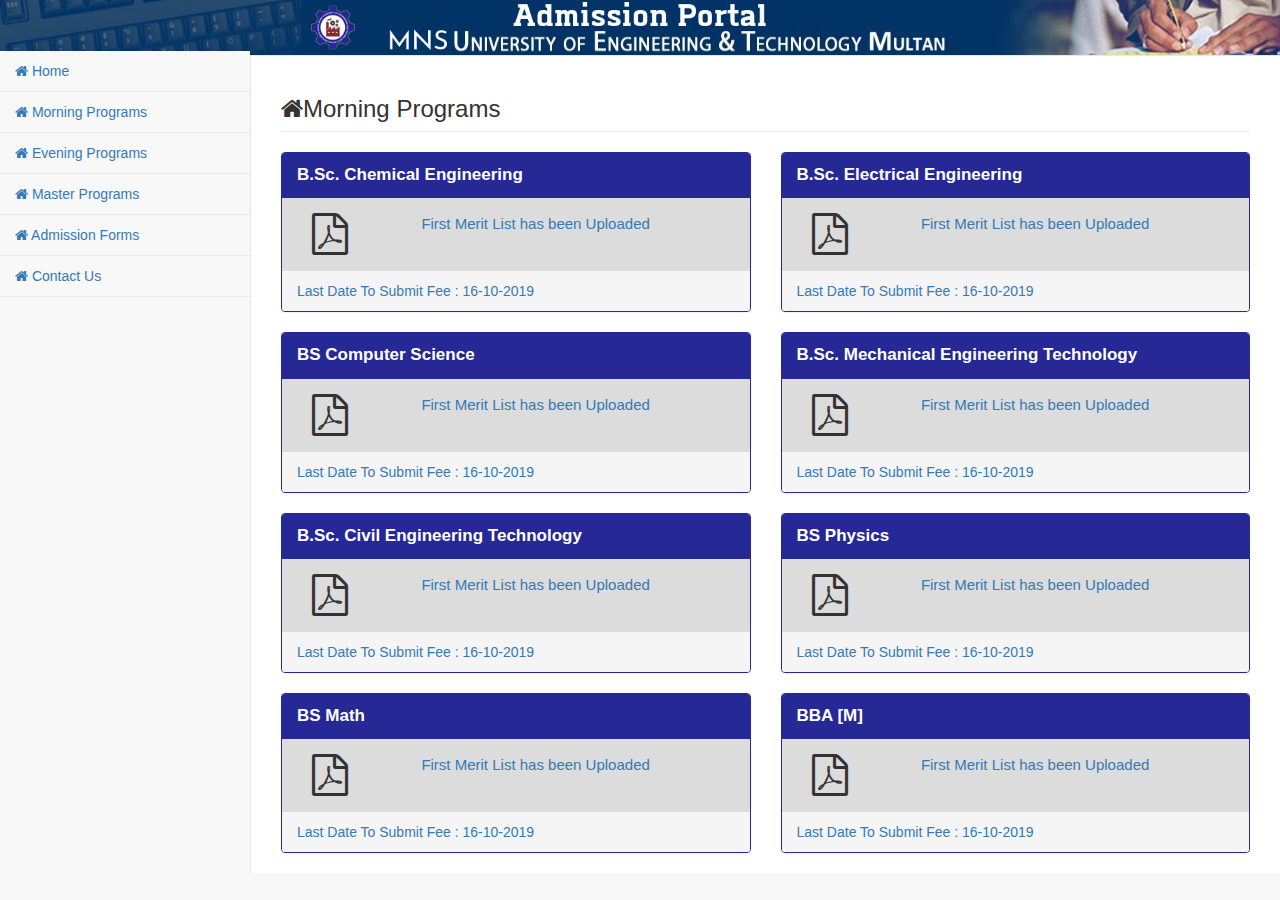
==== commit d68a235e: "menu" ====
--- a/index.html
+++ b/index.html
@@ -99,15 +99,15 @@
               </li>
 
               <li>
-               <a href="index.html"><i class="fa fa-home" aria-hidden="true"></i> 2019 Morning Program Lists</a>
-              </li>
-
-              <li>
-                <a href="evening.html"><i class="fa fa-home" aria-hidden="true"></i> 2019 Evening Program Lists</a>
-              </li>
-
-              <li>
-                <a href="msc.html"><i class="fa fa-home" aria-hidden="true"></i> 2019 Master Program Lists</a>
+               <a href="index.html"><i class="fa fa-home" aria-hidden="true"></i>  Morning Programs </a>
+              </li>
+
+              <li>
+                <a href="evening.html"><i class="fa fa-home" aria-hidden="true"></i>  Evening Programs </a>
+              </li>
+
+              <li>
+                <a href="msc.html"><i class="fa fa-home" aria-hidden="true"></i>  Master Programs </a>
               </li>
 			  <li>
                 <a href="forms.html"><i class="fa fa-home" aria-hidden="true"></i> Admission Forms </a>
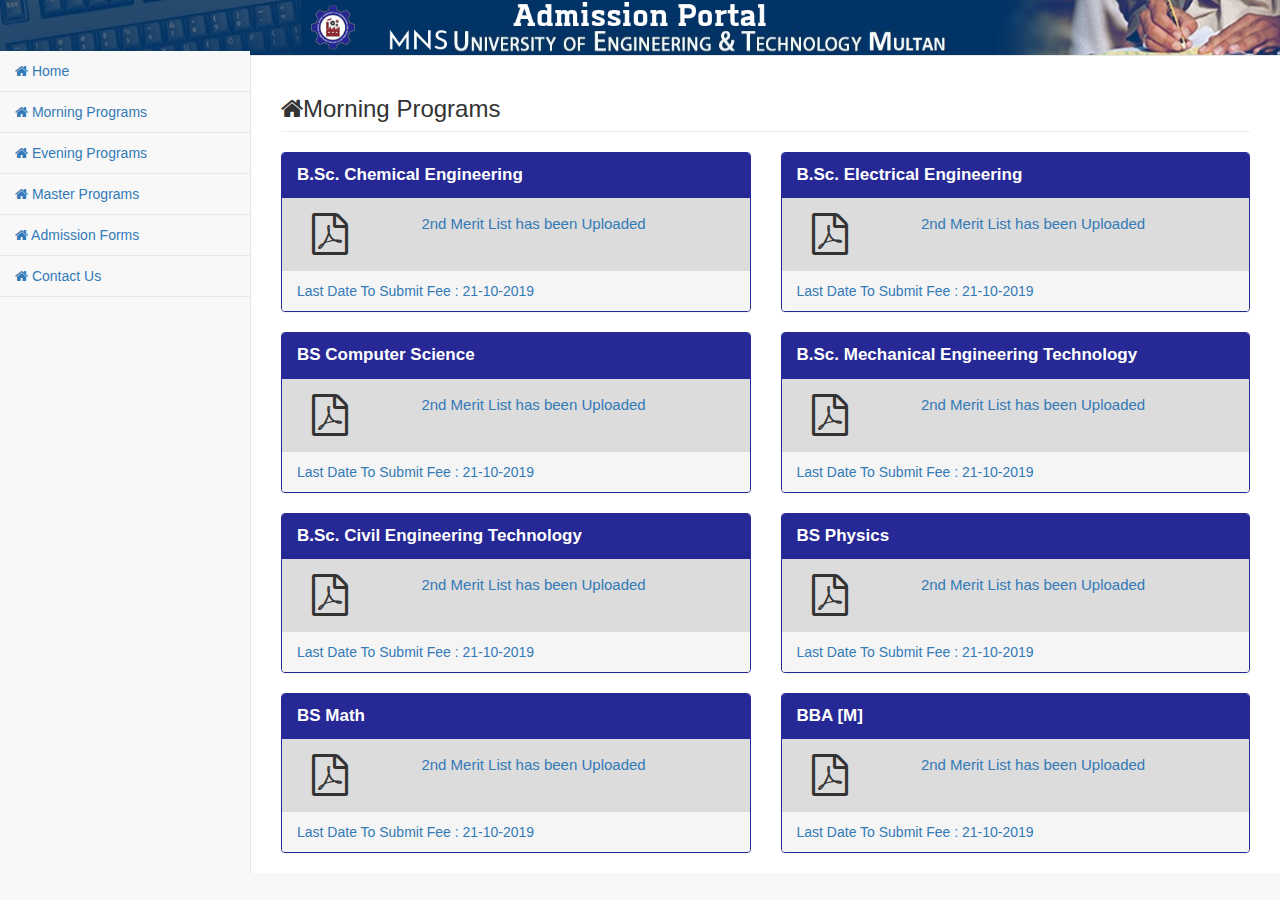
==== commit 65d24db1: "morning" ====
--- a/index.html
+++ b/index.html
@@ -144,14 +144,14 @@
 
                 <div class="col-xs-9 text-left">
                   <div style="font-size: 15px;">
-                    <a href="https://github.com/alihusnainarshad/admissionportal/raw/master/1/merit_list%20chemical%20engg.pdf"
-                    target="_blank">First Merit List has been Uploaded</a><br />
-                  </div>
-                </div>
-              </div>
-
-              <div class="panel-footer" style="color: #337ab7;">
-                <span class="pull-left">Last Date To Submit Fee : 16-10-2019</span>
+                    <a href="https://github.com/alihusnainarshad/admissionportal/raw/master/2nd/merit_list%20chem%20engg.pdf"
+                    target="_blank">2nd Merit List has been Uploaded</a><br />
+                  </div>
+                </div>
+              </div>
+
+              <div class="panel-footer" style="color: #337ab7;">
+                <span class="pull-left">Last Date To Submit Fee : 21-10-2019</span>
 
                 <div class="clearfix"></div>
               </div>
@@ -170,14 +170,14 @@
 
                 <div class="col-xs-9 text-left">
                   <div style="font-size: 15px;">
-                    <a href="https://github.com/alihusnainarshad/admissionportal/raw/master/1/merit_list%20electrical%20engg.pdf"
-                    target="_blank">First Merit List has been Uploaded</a><br />
-                  </div>
-                </div>
-              </div>
-
-              <div class="panel-footer" style="color: #337ab7;">
-                <span class="pull-left">Last Date To Submit Fee : 16-10-2019</span>
+                    <a href="https://github.com/alihusnainarshad/admissionportal/raw/master/2nd/merit_list%20elec%20engg.pdf"
+                    target="_blank">2nd Merit List has been Uploaded</a><br />
+                  </div>
+                </div>
+              </div>
+
+              <div class="panel-footer" style="color: #337ab7;">
+                <span class="pull-left">Last Date To Submit Fee : 21-10-2019</span>
 
                 <div class="clearfix"></div>
               </div>
@@ -196,14 +196,14 @@
 
                 <div class="col-xs-9 text-left">
                   <div style="font-size: 15px;">
-                    <a href="https://github.com/alihusnainarshad/admissionportal/raw/master/1/merit_list%20bscs%20m.pdf" target=
-                    "_blank">First Merit List has been Uploaded</a><br />
-                  </div>
-                </div>
-              </div>
-
-              <div class="panel-footer" style="color: #337ab7;">
-                <span class="pull-left">Last Date To Submit Fee : 16-10-2019</span>
+                    <a href="https://github.com/alihusnainarshad/admissionportal/raw/master/2nd/merit_list%20bscs%20morning.pdf" target=
+                    "_blank">2nd Merit List has been Uploaded</a><br />
+                  </div>
+                </div>
+              </div>
+
+              <div class="panel-footer" style="color: #337ab7;">
+                <span class="pull-left">Last Date To Submit Fee : 21-10-2019</span>
 
                 <div class="clearfix"></div>
               </div>
@@ -222,14 +222,14 @@
 
                 <div class="col-xs-9 text-left">
                   <div style="font-size: 15px;">
-                    <a href="https://github.com/alihusnainarshad/admissionportal/raw/master/1/merit_list%20bsc%20mech%20tech.pdf"
-                    target="_blank">First Merit List has been Uploaded</a><br />
-                  </div>
-                </div>
-              </div>
-
-              <div class="panel-footer" style="color: #337ab7;">
-                <span class="pull-left">Last Date To Submit Fee : 16-10-2019</span>
+                    <a href="https://github.com/alihusnainarshad/admissionportal/raw/master/2nd/merit_list%20mech%20tech.pdf"
+                    target="_blank">2nd Merit List has been Uploaded</a><br />
+                  </div>
+                </div>
+              </div>
+
+              <div class="panel-footer" style="color: #337ab7;">
+                <span class="pull-left">Last Date To Submit Fee : 21-10-2019</span>
 
                 <div class="clearfix"></div>
               </div>
@@ -249,14 +249,14 @@
 
                 <div class="col-xs-9 text-left">
                   <div style="font-size: 15px;">
-                    <a href="https://github.com/alihusnainarshad/admissionportal/raw/master/1/merit_list%20civil%20tech.pdf" target=
-                    "_blank">First Merit List has been Uploaded</a><br />
-                  </div>
-                </div>
-              </div>
-
-              <div class="panel-footer" style="color: #337ab7;">
-                <span class="pull-left">Last Date To Submit Fee : 16-10-2019</span>
+                    <a href="https://github.com/alihusnainarshad/admissionportal/raw/master/2nd/merit_list%20civil%20tech.pdf" target=
+                    "_blank">2nd Merit List has been Uploaded</a><br />
+                  </div>
+                </div>
+              </div>
+
+              <div class="panel-footer" style="color: #337ab7;">
+                <span class="pull-left">Last Date To Submit Fee : 21-10-2019</span>
 
                 <div class="clearfix"></div>
               </div>
@@ -276,14 +276,14 @@
 
                 <div class="col-xs-9 text-left">
                   <div style="font-size: 15px;">
-                    <a href="https://github.com/alihusnainarshad/admissionportal/raw/master/1/merit_list%20bs%20physics.pdf"
-                    target="_blank">First Merit List has been Uploaded</a><br />
-                  </div>
-                </div>
-              </div>
-
-              <div class="panel-footer" style="color: #337ab7;">
-                <span class="pull-left">Last Date To Submit Fee : 16-10-2019</span>
+                    <a href="https://github.com/alihusnainarshad/admissionportal/raw/master/2nd/merit_list%20bs%20physics.xlsx"
+                    target="_blank">2nd Merit List has been Uploaded</a><br />
+                  </div>
+                </div>
+              </div>
+
+              <div class="panel-footer" style="color: #337ab7;">
+                <span class="pull-left">Last Date To Submit Fee : 21-10-2019</span>
 
                 <div class="clearfix"></div>
               </div>
@@ -304,14 +304,14 @@
 
                 <div class="col-xs-9 text-left">
                   <div style="font-size: 15px;">
-                    <a href="https://github.com/alihusnainarshad/admissionportal/raw/master/1/merit_list%20bs%20maths.pdf" target=
-                    "_blank">First Merit List has been Uploaded</a><br />
-                  </div>
-                </div>
-              </div>
-
-              <div class="panel-footer" style="color: #337ab7;">
-                <span class="pull-left">Last Date To Submit Fee : 16-10-2019</span>
+                    <a href="https://github.com/alihusnainarshad/admissionportal/raw/master/2nd/merit_list%20bs%20maths.pdf" target=
+                    "_blank">2nd Merit List has been Uploaded</a><br />
+                  </div>
+                </div>
+              </div>
+
+              <div class="panel-footer" style="color: #337ab7;">
+                <span class="pull-left">Last Date To Submit Fee : 21-10-2019</span>
 
                 <div class="clearfix"></div>
               </div>
@@ -331,14 +331,14 @@
 
                 <div class="col-xs-9 text-left">
                   <div style="font-size: 15px;">
-                    <a href="https://github.com/alihusnainarshad/admissionportal/raw/master/1/merit_list%20bba.pdf" target=
-                    "_blank">First Merit List has been Uploaded</a><br />
-                  </div>
-                </div>
-              </div>
-
-              <div class="panel-footer" style="color: #337ab7;">
-                <span class="pull-left">Last Date To Submit Fee : 16-10-2019</span>
+                    <a href="https://github.com/alihusnainarshad/admissionportal/raw/master/2nd/merit_list%20bba.pdf" target=
+                    "_blank">2nd Merit List has been Uploaded</a><br />
+                  </div>
+                </div>
+              </div>
+
+              <div class="panel-footer" style="color: #337ab7;">
+                <span class="pull-left">Last Date To Submit Fee : 21-10-2019</span>
 
                 <div class="clearfix"></div>
               </div>
